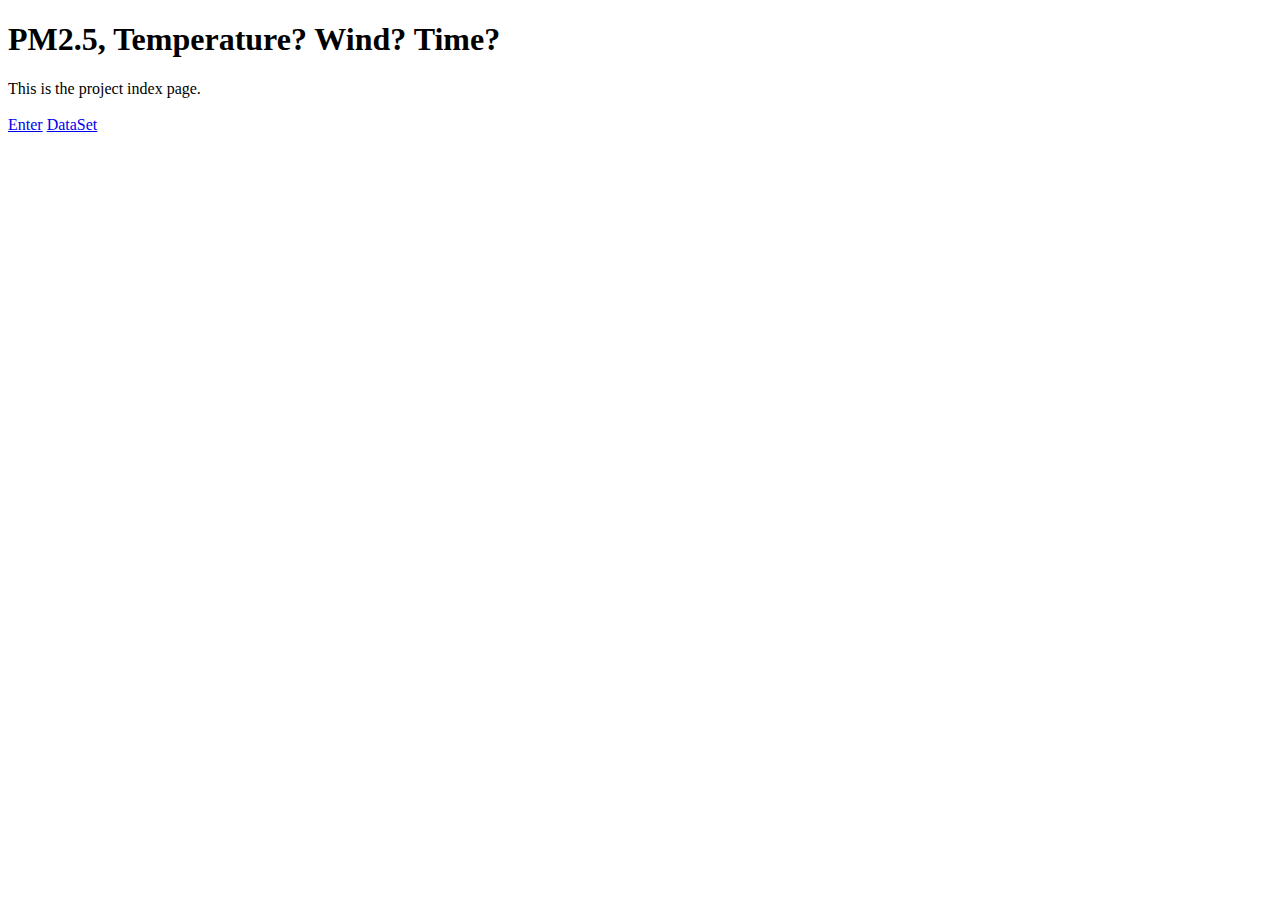
==== index.html @ 9357be12 "p3" ====
<!DOCTYPE html>
<html lang="en">
<head>
    <meta charset="UTF-8">

    <title>PM2.5, Temperature? Wind? Time?</title>
</head>

<body>

<h1>PM2.5, Temperature? Wind? Time?</h1>

This is the project index page.<br><br>

<a href="visualization.html" class="button">Enter</a>
<a href="http://archive.ics.uci.edu/ml/datasets/Beijing+PM2.5+Data" class="button">DataSet</a>

</body>
</html>
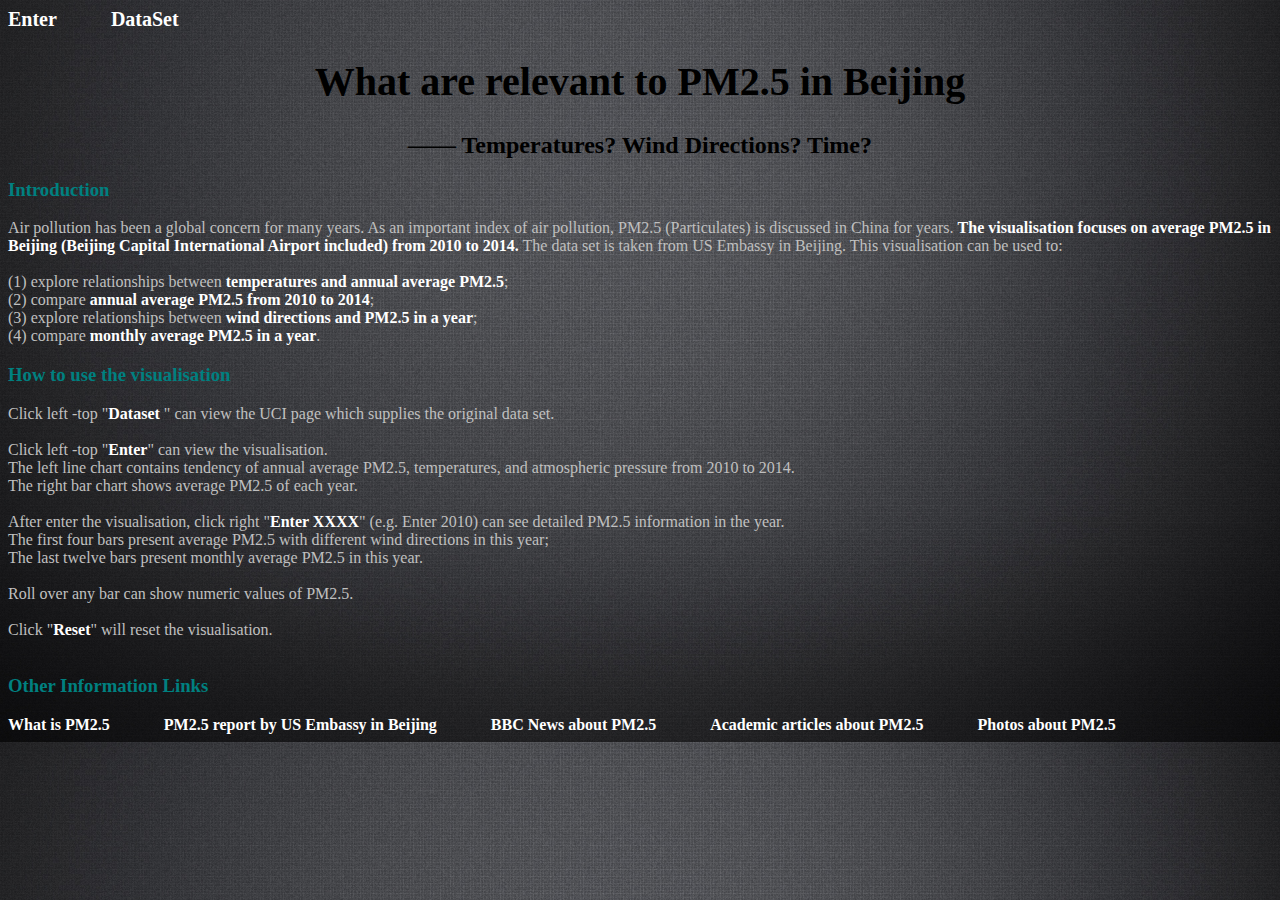
==== commit 2aa8f3d1: "new" ====
--- a/index.html
+++ b/index.html
@@ -4,16 +4,87 @@
     <meta charset="UTF-8">
 
     <title>PM2.5, Temperature? Wind? Time?</title>
+    <style>
+        h1{
+        text-align:center;
+        font-size:40px;
+	    font-family:Impact;
+        }
+        h2{
+         text-align:center;
+        }
+
+         a{
+            text-decoration: none;
+             margin-right: 50px;
+             font-size:20px;
+             font-family:Century Gothic;
+             font-weight: bold;
+             color: white;
+            }
+
+         text{
+         font-family:Century Gothic;
+         color: Silver;
+
+         }
+
+         body{
+         background-size: 100% 100%;
+         background-image: url(1.jpg);
+         }
+
+         b{
+         color:white;
+         }
+
+    </style>
 </head>
 
 <body>
+<a   href="visualization.html" class="button">Enter</a>
+<a  href="http://archive.ics.uci.edu/ml/datasets/Beijing+PM2.5+Data" class="button">DataSet</a>
+<h1>What are relevant to PM2.5 in Beijing</h1>
+<h2>—— Temperatures? Wind Directions? Time? </h2>
 
-<h1>PM2.5, Temperature? Wind? Time?</h1>
+<h3 style="color: teal">Introduction</h3>
+<text>
+    Air pollution has been a global concern for many years. As an important index of air pollution, PM2.5 (Particulates) is discussed in China for years.
+    <b>The visualisation focuses on average PM2.5 in Beijing (Beijing Capital International Airport included) from 2010 to 2014.</b>
+    The data set is taken from US Embassy in Beijing.
+    This visualisation can be used to: <br><br>
+    (1) explore relationships between <b>temperatures and annual average PM2.5</b>;<br>
+    (2) compare <b>annual average PM2.5 from 2010 to 2014</b>;<br>
+    (3) explore relationships between <b>wind directions and PM2.5 in a year</b>;<br>
+    (4) compare<b> monthly average PM2.5 in a year</b>.<br>
+</text>
+<h3 style="color: teal">How to use the visualisation</h3>
 
-This is the project index page.<br><br>
+<text>
+    Click left -top "<b>Dataset</b> " can view the UCI page which supplies the original data set.<br><br>
+    Click left -top "<b>Enter</b>" can view the visualisation.<br>
+    The left line chart contains tendency of annual average PM2.5, temperatures, and atmospheric pressure from 2010 to 2014.<br>
+    The right bar chart shows average PM2.5 of each year.<br><br>
 
-<a href="visualization.html" class="button">Enter</a>
-<a href="http://archive.ics.uci.edu/ml/datasets/Beijing+PM2.5+Data" class="button">DataSet</a>
+    After enter the visualisation, click right "<b>Enter XXXX</b>" (e.g. Enter 2010) can see detailed PM2.5 information in the year.<br>
+    The first four bars present average PM2.5 with different wind directions in this year;<br>
+    The last twelve bars present monthly average PM2.5 in this year.<br><br>
 
+    Roll over any bar can show numeric values of PM2.5.<br><br>
+
+    Click "<b>Reset</b>" will reset the visualisation.<br><br>
+
+</text>
+
+<h3 style="color: teal">Other Information Links</h3>
+<a  style="font-size:16px;" href="https://en.wikipedia.org/wiki/Particulates" class="button">What is PM2.5</a>
+<a  style="font-size:16px;" href="http://aqicn.org/city/beijing/" class="button">PM2.5 report by US Embassy in Beijing</a>
+<a  style="font-size:16px;" href="https://www.bbc.co.uk/search?q=pm2.5" class="button">BBC News about PM2.5 </a>
+<a  style="font-size:16px;" href="https://scholar.google.com/scholar?hl=zh-CN&as_sdt=0%2C5&q=pm2.5&btnG=" class="button">Academic articles about PM2.5 </a>
+<a  style="font-size:16px;" href="https://www.gettyimages.in/photos/pm2.5?sort=mostpopular&mediatype=photography&phrase=pm2.5" class="button">Photos about PM2.5 </a>
+
+<text>
+
+</text>
 </body>
 </html>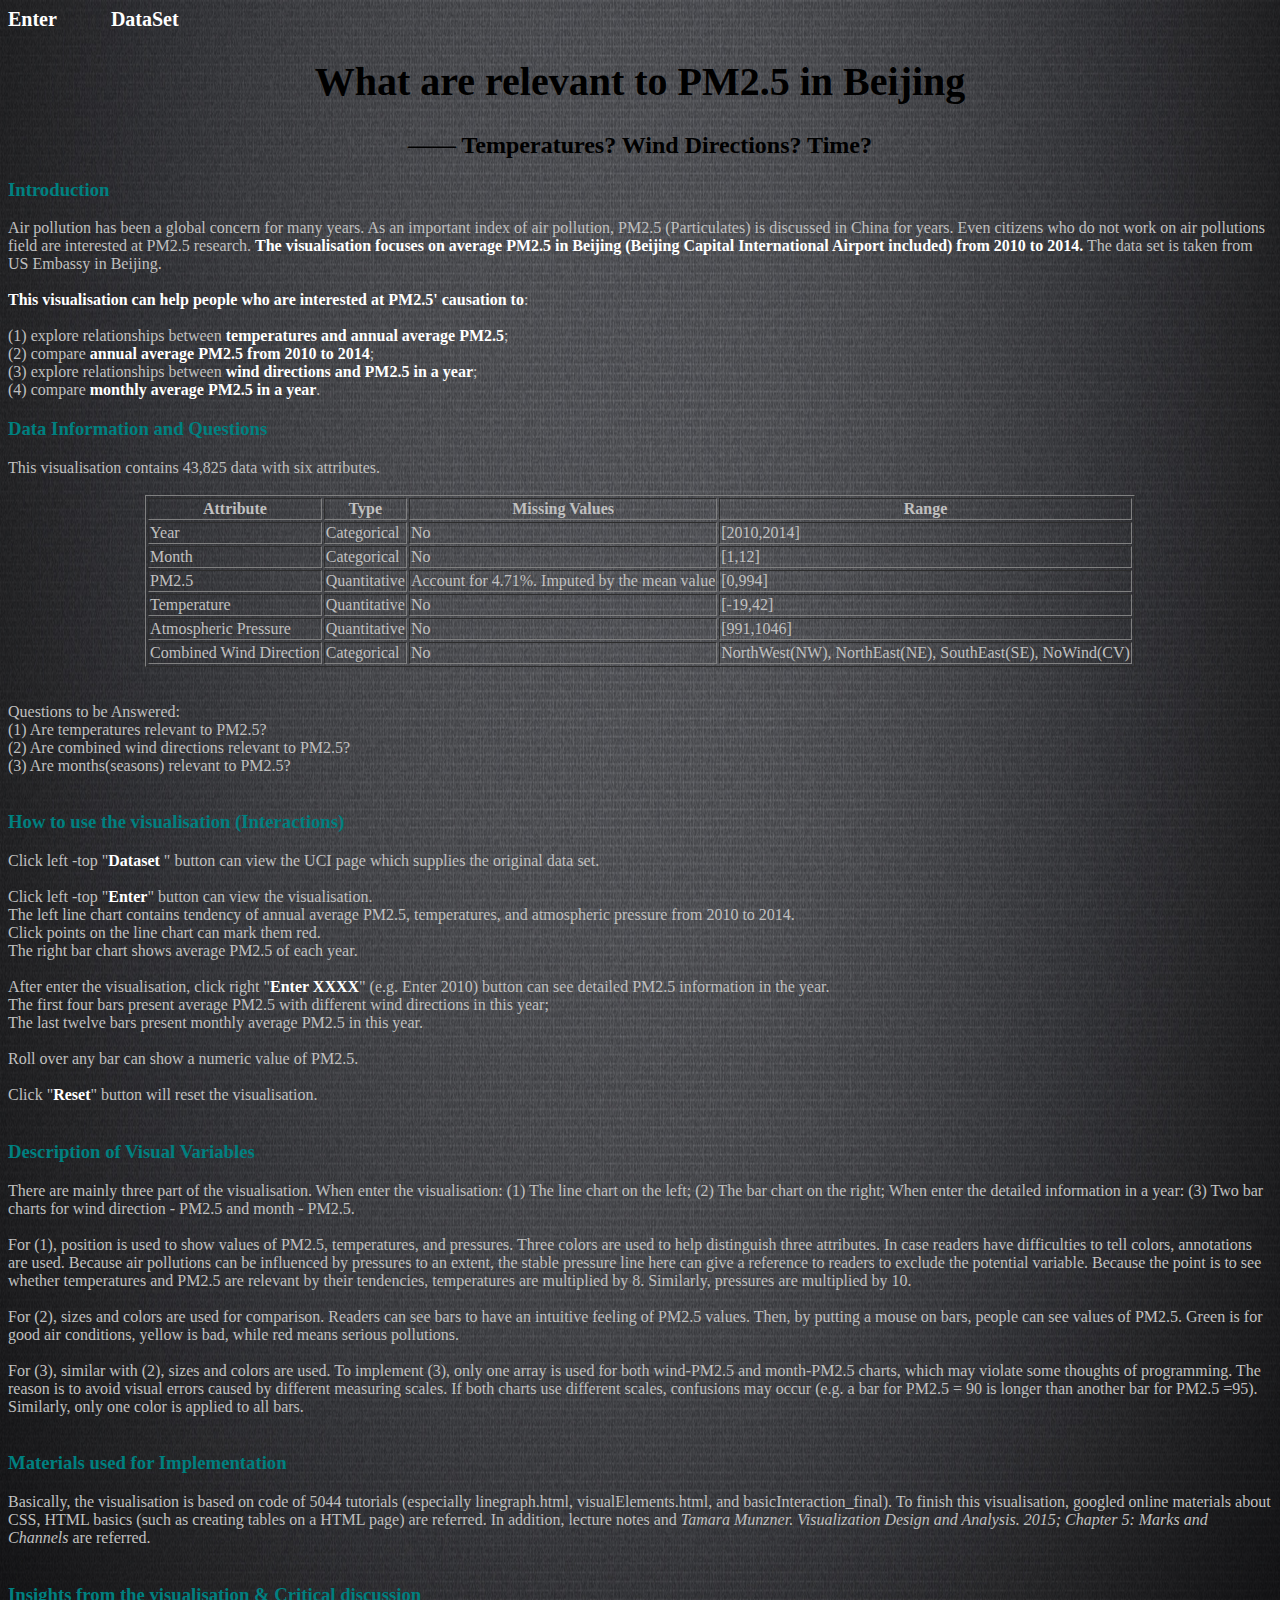
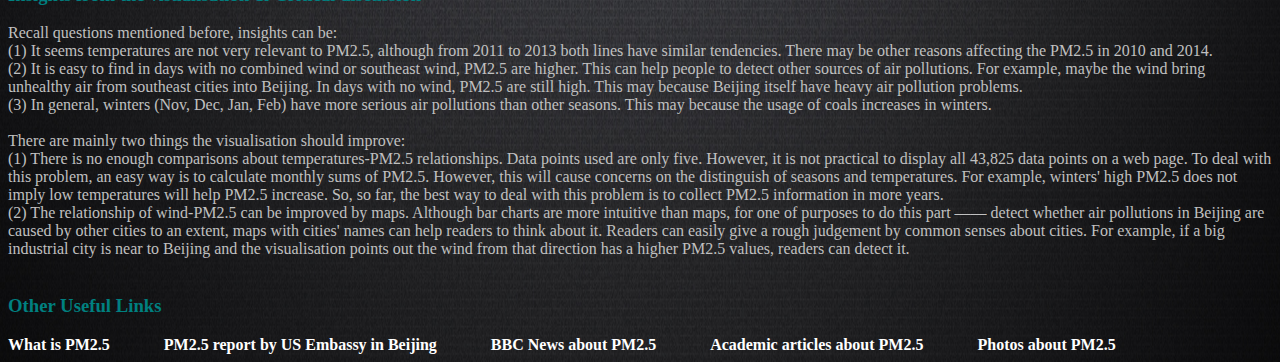
==== commit f92bdf14: "n" ====
--- a/index.html
+++ b/index.html
@@ -38,6 +38,7 @@
          color:white;
          }
 
+
     </style>
 </head>
 
@@ -50,33 +51,164 @@
 <h3 style="color: teal">Introduction</h3>
 <text>
     Air pollution has been a global concern for many years. As an important index of air pollution, PM2.5 (Particulates) is discussed in China for years.
+    Even citizens who do not work on air pollutions field are interested at PM2.5 research.
     <b>The visualisation focuses on average PM2.5 in Beijing (Beijing Capital International Airport included) from 2010 to 2014.</b>
-    The data set is taken from US Embassy in Beijing.
-    This visualisation can be used to: <br><br>
+    The data set is taken from US Embassy in Beijing.<br><br>
+    <b>This visualisation can help people who are interested at PM2.5' causation to</b>: <br><br>
     (1) explore relationships between <b>temperatures and annual average PM2.5</b>;<br>
     (2) compare <b>annual average PM2.5 from 2010 to 2014</b>;<br>
     (3) explore relationships between <b>wind directions and PM2.5 in a year</b>;<br>
     (4) compare<b> monthly average PM2.5 in a year</b>.<br>
-</text>
-<h3 style="color: teal">How to use the visualisation</h3>
-
-<text>
-    Click left -top "<b>Dataset</b> " can view the UCI page which supplies the original data set.<br><br>
-    Click left -top "<b>Enter</b>" can view the visualisation.<br>
+
+
+</text>
+
+</text>
+<h3 style="color: teal">Data Information and Questions</h3>
+<text>
+    This visualisation contains 43,825 data with six attributes.<br><br>
+    <table align="center" valign="middle" border="1">
+        <tr>
+        <th>Attribute</th>
+        <th>Type</th>
+        <th>Missing Values</th>
+            <th>Range</th>
+        </tr>
+        <tr>
+            <td>Year</td>
+            <td>Categorical</td>
+            <td>No</td>
+            <td>[2010,2014]</td>
+        </tr>
+        <tr>
+            <td>Month</td>
+            <td>Categorical</td>
+            <td>No</td>
+            <td>[1,12]</td>
+        </tr>
+        <tr>
+            <td>PM2.5</td>
+            <td>Quantitative</td>
+            <td>Account for 4.71%. Imputed by the mean value</td>
+            <td>[0,994]</td>
+        </tr>
+        <tr>
+            <td>Temperature</td>
+            <td>Quantitative</td>
+            <td>No</td>
+            <td>[-19,42]</td>
+        </tr>
+        <tr>
+            <td>Atmospheric Pressure</td>
+            <td>Quantitative</td>
+            <td>No</td>
+            <td>[991,1046]</td>
+        </tr>
+        <tr>
+            <td>Combined Wind Direction</td>
+            <td>Categorical</td>
+            <td>No</td>
+            <td>NorthWest(NW), NorthEast(NE), SouthEast(SE), NoWind(CV)</td>
+        </tr>
+    </table>
+    <br><br>
+    Questions to be Answered:<br>
+    (1) Are temperatures relevant to PM2.5?<br>
+    (2) Are combined wind directions relevant to PM2.5?<br>
+    (3) Are months(seasons) relevant to PM2.5?<br><br>
+</text>
+
+
+<h3 style="color: teal">How to use the visualisation (Interactions)</h3>
+
+<text>
+    Click left -top "<b>Dataset</b> " button can view the UCI page which supplies the original data set.<br><br>
+    Click left -top "<b>Enter</b>" button can view the visualisation.<br>
     The left line chart contains tendency of annual average PM2.5, temperatures, and atmospheric pressure from 2010 to 2014.<br>
+    Click points on the line chart can mark them red. <br>
     The right bar chart shows average PM2.5 of each year.<br><br>
 
-    After enter the visualisation, click right "<b>Enter XXXX</b>" (e.g. Enter 2010) can see detailed PM2.5 information in the year.<br>
+    After enter the visualisation, click right "<b>Enter XXXX</b>" (e.g. Enter 2010) button can see detailed PM2.5 information in the year.<br>
     The first four bars present average PM2.5 with different wind directions in this year;<br>
     The last twelve bars present monthly average PM2.5 in this year.<br><br>
 
-    Roll over any bar can show numeric values of PM2.5.<br><br>
-
-    Click "<b>Reset</b>" will reset the visualisation.<br><br>
-
-</text>
-
-<h3 style="color: teal">Other Information Links</h3>
+    Roll over any bar can show a numeric value of PM2.5.<br><br>
+
+    Click "<b>Reset</b>" button will reset the visualisation.<br><br>
+
+
+</text>
+
+<h3 style="color: teal">Description of Visual Variables</h3>
+<text>
+    There are mainly three part of the visualisation.
+    When enter the visualisation:
+    (1) The line chart on the left; (2) The bar chart on the right;
+    When enter the detailed information in a year:
+    (3) Two bar charts for wind direction - PM2.5 and month - PM2.5.<br><br>
+
+    For (1), position is used to show values of PM2.5, temperatures, and pressures.
+    Three colors are used to help distinguish three attributes.
+    In case readers have difficulties to tell colors, annotations are used.
+
+    Because air pollutions can be influenced by pressures to an extent,
+    the stable pressure line here can give a reference to readers to exclude the potential variable.
+
+    Because the point is to see whether temperatures and PM2.5 are relevant by their tendencies,
+    temperatures are multiplied by 8. Similarly, pressures are multiplied by 10.
+    <br><br>
+
+    For (2), sizes and colors are used for comparison. Readers can see bars to have an intuitive feeling of PM2.5 values.
+    Then, by putting a mouse on bars, people can see values of PM2.5. Green is for good air conditions, yellow is bad, while
+    red means serious pollutions.<br><br>
+
+    For (3), similar with (2), sizes and colors are used.
+    To implement (3), only one array is used for both wind-PM2.5 and month-PM2.5 charts, which may violate some thoughts of programming.
+    The reason is to avoid visual errors caused by different measuring scales. If both charts use different scales, confusions may
+    occur (e.g. a bar for PM2.5 = 90 is longer than another bar for PM2.5 =95). Similarly, only one color is applied to all bars.
+
+    <br><br>
+</text>
+
+<h3 style="color: teal">Materials used for Implementation</h3>
+<text>
+    Basically, the visualisation is based on code of 5044 tutorials
+    (especially linegraph.html, visualElements.html, and basicInteraction_final).
+    To finish this visualisation, googled online materials about CSS, HTML basics (such as creating tables on a HTML page) are referred.
+    In addition, lecture notes and <i>Tamara Munzner. Visualization Design and Analysis. 2015; Chapter 5: Marks and Channels</i> are referred.
+<br><br>
+</text>
+
+<h3 style="color: teal">Insights from the visualisation & Critical discussion</h3>
+<text>
+    Recall questions mentioned before, insights can be:<br>
+    (1) It seems temperatures are not very relevant to PM2.5, although from 2011 to 2013 both lines have similar tendencies.
+    There may be other reasons affecting the PM2.5 in 2010 and 2014.<br>
+    (2) It is easy to find in days with no combined wind or southeast wind, PM2.5 are higher. This can help people to
+    detect other sources of air pollutions. For example, maybe the wind bring unhealthy air from southeast cities into Beijing.
+    In days with no wind, PM2.5 are still high. This may because Beijing itself have heavy air pollution problems.<br>
+    (3) In general, winters (Nov, Dec, Jan, Feb) have more serious air pollutions than other seasons. This may because the usage of
+    coals increases in winters.<br><br>
+
+    There are mainly two things the visualisation should improve:<br>
+    (1) There is no enough comparisons about temperatures-PM2.5 relationships. Data points used are only five. However, it is not practical to
+    display all 43,825 data points on a web page. To deal with this problem, an easy way is to calculate monthly sums of PM2.5.
+    However, this will cause concerns on the distinguish of seasons and temperatures. For example, winters' high PM2.5 does not imply
+    low temperatures will help PM2.5 increase. So, so far, the best way to deal with this problem is to collect PM2.5 information in more
+    years.<br>
+    (2) The relationship of wind-PM2.5 can be improved by maps. Although bar charts are more intuitive than maps, for one of purposes
+    to do this part —— detect whether air pollutions in Beijing are caused by other cities to an extent, maps with cities' names can help readers
+    to think about it. Readers can easily give a rough judgement by common senses about cities. For example, if a big industrial city
+    is near to Beijing and the visualisation points out the wind from that direction has a higher PM2.5 values, readers can detect it.
+
+
+
+    <br><br>
+</text>
+
+
+
+<h3 style="color: teal">Other Useful Links</h3>
 <a  style="font-size:16px;" href="https://en.wikipedia.org/wiki/Particulates" class="button">What is PM2.5</a>
 <a  style="font-size:16px;" href="http://aqicn.org/city/beijing/" class="button">PM2.5 report by US Embassy in Beijing</a>
 <a  style="font-size:16px;" href="https://www.bbc.co.uk/search?q=pm2.5" class="button">BBC News about PM2.5 </a>
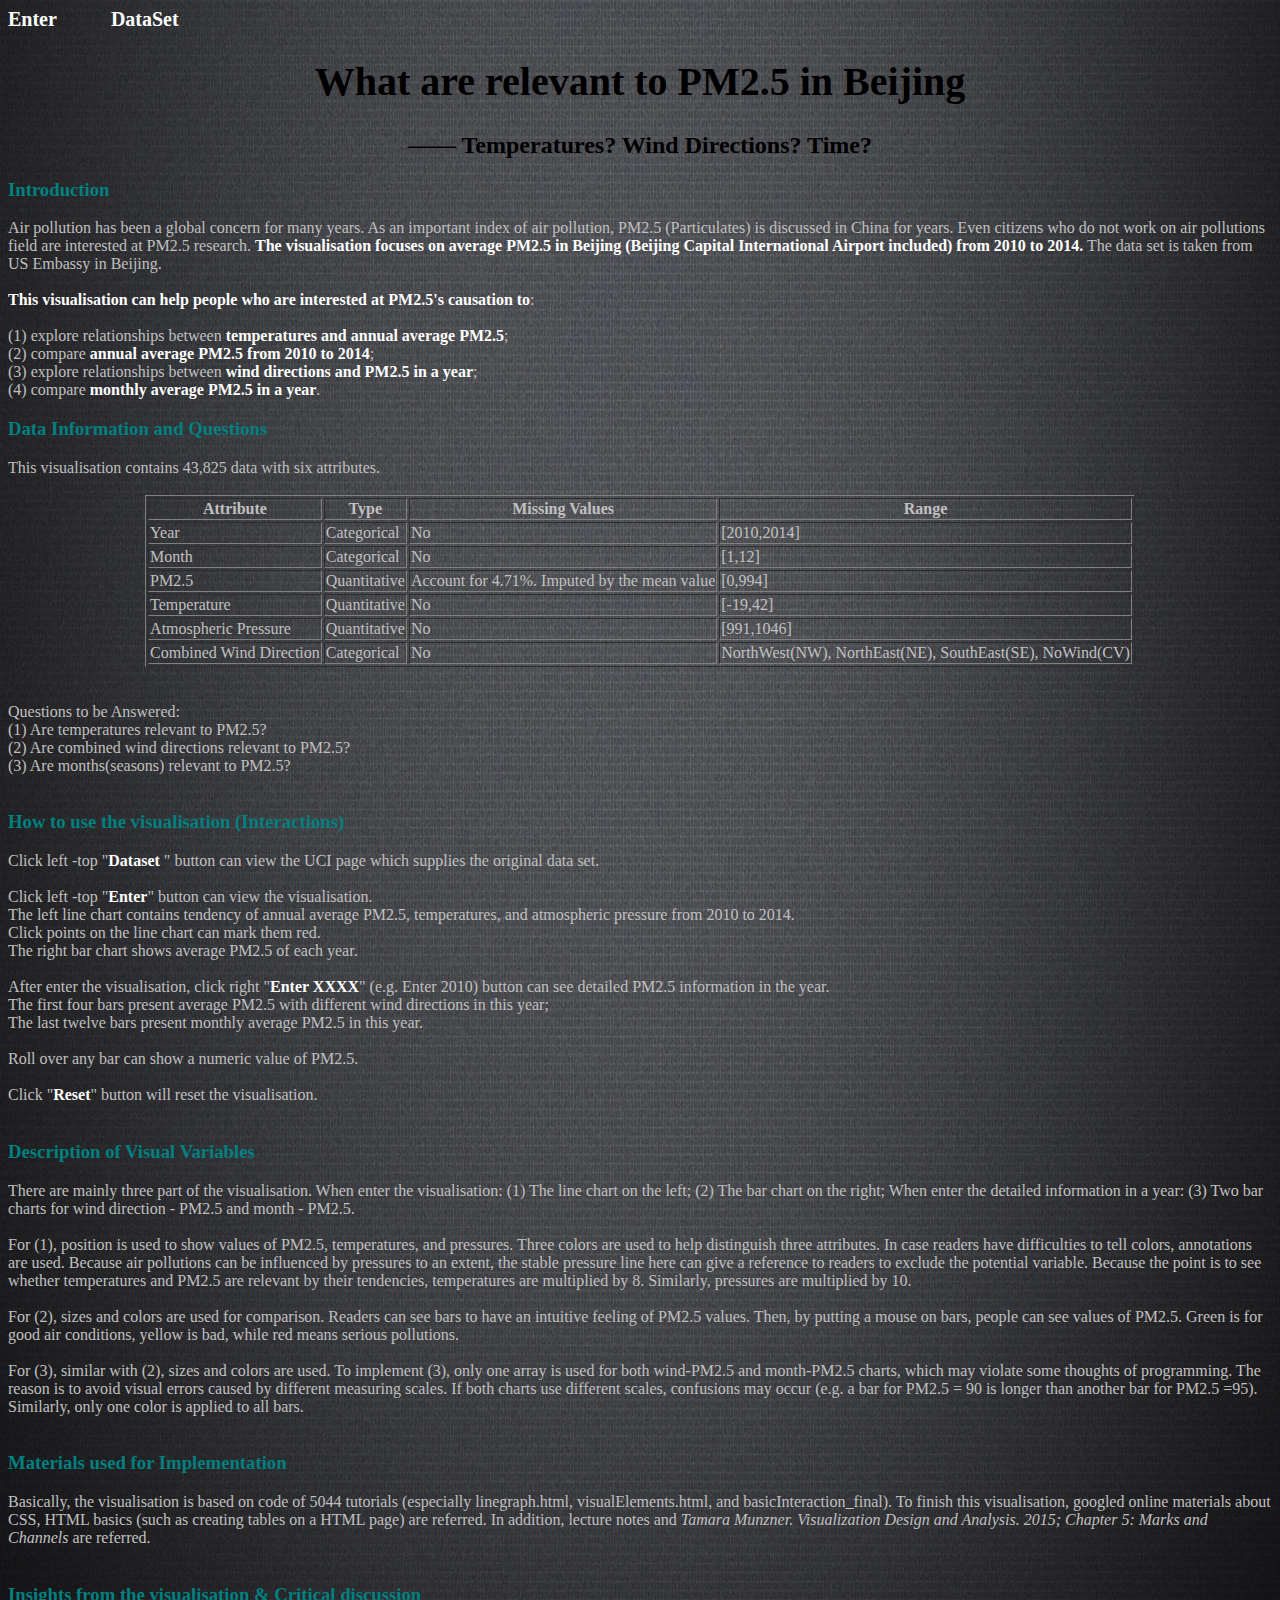
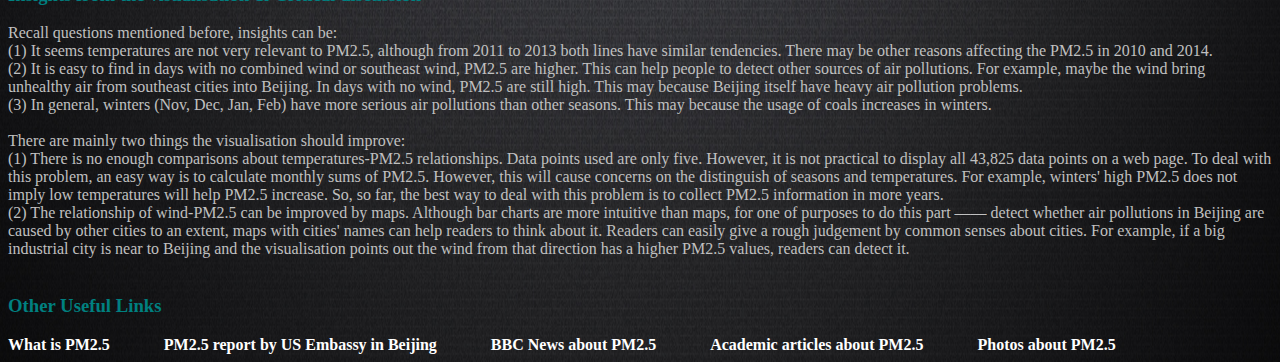
==== commit 32a4bfe1: "final" ====
--- a/index.html
+++ b/index.html
@@ -1,222 +1,222 @@
-<!DOCTYPE html>
-<html lang="en">
-<head>
-    <meta charset="UTF-8">
-
-    <title>PM2.5, Temperature? Wind? Time?</title>
-    <style>
-        h1{
-        text-align:center;
-        font-size:40px;
-	    font-family:Impact;
-        }
-        h2{
-         text-align:center;
-        }
-
-         a{
-            text-decoration: none;
-             margin-right: 50px;
-             font-size:20px;
-             font-family:Century Gothic;
-             font-weight: bold;
-             color: white;
-            }
-
-         text{
-         font-family:Century Gothic;
-         color: Silver;
-
-         }
-
-         body{
-         background-size: 100% 100%;
-         background-image: url(1.jpg);
-         }
-
-         b{
-         color:white;
-         }
-
-
-    </style>
-</head>
-
-<body>
-<a   href="visualization.html" class="button">Enter</a>
-<a  href="http://archive.ics.uci.edu/ml/datasets/Beijing+PM2.5+Data" class="button">DataSet</a>
-<h1>What are relevant to PM2.5 in Beijing</h1>
-<h2>—— Temperatures? Wind Directions? Time? </h2>
-
-<h3 style="color: teal">Introduction</h3>
-<text>
-    Air pollution has been a global concern for many years. As an important index of air pollution, PM2.5 (Particulates) is discussed in China for years.
-    Even citizens who do not work on air pollutions field are interested at PM2.5 research.
-    <b>The visualisation focuses on average PM2.5 in Beijing (Beijing Capital International Airport included) from 2010 to 2014.</b>
-    The data set is taken from US Embassy in Beijing.<br><br>
-    <b>This visualisation can help people who are interested at PM2.5' causation to</b>: <br><br>
-    (1) explore relationships between <b>temperatures and annual average PM2.5</b>;<br>
-    (2) compare <b>annual average PM2.5 from 2010 to 2014</b>;<br>
-    (3) explore relationships between <b>wind directions and PM2.5 in a year</b>;<br>
-    (4) compare<b> monthly average PM2.5 in a year</b>.<br>
-
-
-</text>
-
-</text>
-<h3 style="color: teal">Data Information and Questions</h3>
-<text>
-    This visualisation contains 43,825 data with six attributes.<br><br>
-    <table align="center" valign="middle" border="1">
-        <tr>
-        <th>Attribute</th>
-        <th>Type</th>
-        <th>Missing Values</th>
-            <th>Range</th>
-        </tr>
-        <tr>
-            <td>Year</td>
-            <td>Categorical</td>
-            <td>No</td>
-            <td>[2010,2014]</td>
-        </tr>
-        <tr>
-            <td>Month</td>
-            <td>Categorical</td>
-            <td>No</td>
-            <td>[1,12]</td>
-        </tr>
-        <tr>
-            <td>PM2.5</td>
-            <td>Quantitative</td>
-            <td>Account for 4.71%. Imputed by the mean value</td>
-            <td>[0,994]</td>
-        </tr>
-        <tr>
-            <td>Temperature</td>
-            <td>Quantitative</td>
-            <td>No</td>
-            <td>[-19,42]</td>
-        </tr>
-        <tr>
-            <td>Atmospheric Pressure</td>
-            <td>Quantitative</td>
-            <td>No</td>
-            <td>[991,1046]</td>
-        </tr>
-        <tr>
-            <td>Combined Wind Direction</td>
-            <td>Categorical</td>
-            <td>No</td>
-            <td>NorthWest(NW), NorthEast(NE), SouthEast(SE), NoWind(CV)</td>
-        </tr>
-    </table>
-    <br><br>
-    Questions to be Answered:<br>
-    (1) Are temperatures relevant to PM2.5?<br>
-    (2) Are combined wind directions relevant to PM2.5?<br>
-    (3) Are months(seasons) relevant to PM2.5?<br><br>
-</text>
-
-
-<h3 style="color: teal">How to use the visualisation (Interactions)</h3>
-
-<text>
-    Click left -top "<b>Dataset</b> " button can view the UCI page which supplies the original data set.<br><br>
-    Click left -top "<b>Enter</b>" button can view the visualisation.<br>
-    The left line chart contains tendency of annual average PM2.5, temperatures, and atmospheric pressure from 2010 to 2014.<br>
-    Click points on the line chart can mark them red. <br>
-    The right bar chart shows average PM2.5 of each year.<br><br>
-
-    After enter the visualisation, click right "<b>Enter XXXX</b>" (e.g. Enter 2010) button can see detailed PM2.5 information in the year.<br>
-    The first four bars present average PM2.5 with different wind directions in this year;<br>
-    The last twelve bars present monthly average PM2.5 in this year.<br><br>
-
-    Roll over any bar can show a numeric value of PM2.5.<br><br>
-
-    Click "<b>Reset</b>" button will reset the visualisation.<br><br>
-
-
-</text>
-
-<h3 style="color: teal">Description of Visual Variables</h3>
-<text>
-    There are mainly three part of the visualisation.
-    When enter the visualisation:
-    (1) The line chart on the left; (2) The bar chart on the right;
-    When enter the detailed information in a year:
-    (3) Two bar charts for wind direction - PM2.5 and month - PM2.5.<br><br>
-
-    For (1), position is used to show values of PM2.5, temperatures, and pressures.
-    Three colors are used to help distinguish three attributes.
-    In case readers have difficulties to tell colors, annotations are used.
-
-    Because air pollutions can be influenced by pressures to an extent,
-    the stable pressure line here can give a reference to readers to exclude the potential variable.
-
-    Because the point is to see whether temperatures and PM2.5 are relevant by their tendencies,
-    temperatures are multiplied by 8. Similarly, pressures are multiplied by 10.
-    <br><br>
-
-    For (2), sizes and colors are used for comparison. Readers can see bars to have an intuitive feeling of PM2.5 values.
-    Then, by putting a mouse on bars, people can see values of PM2.5. Green is for good air conditions, yellow is bad, while
-    red means serious pollutions.<br><br>
-
-    For (3), similar with (2), sizes and colors are used.
-    To implement (3), only one array is used for both wind-PM2.5 and month-PM2.5 charts, which may violate some thoughts of programming.
-    The reason is to avoid visual errors caused by different measuring scales. If both charts use different scales, confusions may
-    occur (e.g. a bar for PM2.5 = 90 is longer than another bar for PM2.5 =95). Similarly, only one color is applied to all bars.
-
-    <br><br>
-</text>
-
-<h3 style="color: teal">Materials used for Implementation</h3>
-<text>
-    Basically, the visualisation is based on code of 5044 tutorials
-    (especially linegraph.html, visualElements.html, and basicInteraction_final).
-    To finish this visualisation, googled online materials about CSS, HTML basics (such as creating tables on a HTML page) are referred.
-    In addition, lecture notes and <i>Tamara Munzner. Visualization Design and Analysis. 2015; Chapter 5: Marks and Channels</i> are referred.
-<br><br>
-</text>
-
-<h3 style="color: teal">Insights from the visualisation & Critical discussion</h3>
-<text>
-    Recall questions mentioned before, insights can be:<br>
-    (1) It seems temperatures are not very relevant to PM2.5, although from 2011 to 2013 both lines have similar tendencies.
-    There may be other reasons affecting the PM2.5 in 2010 and 2014.<br>
-    (2) It is easy to find in days with no combined wind or southeast wind, PM2.5 are higher. This can help people to
-    detect other sources of air pollutions. For example, maybe the wind bring unhealthy air from southeast cities into Beijing.
-    In days with no wind, PM2.5 are still high. This may because Beijing itself have heavy air pollution problems.<br>
-    (3) In general, winters (Nov, Dec, Jan, Feb) have more serious air pollutions than other seasons. This may because the usage of
-    coals increases in winters.<br><br>
-
-    There are mainly two things the visualisation should improve:<br>
-    (1) There is no enough comparisons about temperatures-PM2.5 relationships. Data points used are only five. However, it is not practical to
-    display all 43,825 data points on a web page. To deal with this problem, an easy way is to calculate monthly sums of PM2.5.
-    However, this will cause concerns on the distinguish of seasons and temperatures. For example, winters' high PM2.5 does not imply
-    low temperatures will help PM2.5 increase. So, so far, the best way to deal with this problem is to collect PM2.5 information in more
-    years.<br>
-    (2) The relationship of wind-PM2.5 can be improved by maps. Although bar charts are more intuitive than maps, for one of purposes
-    to do this part —— detect whether air pollutions in Beijing are caused by other cities to an extent, maps with cities' names can help readers
-    to think about it. Readers can easily give a rough judgement by common senses about cities. For example, if a big industrial city
-    is near to Beijing and the visualisation points out the wind from that direction has a higher PM2.5 values, readers can detect it.
-
-
-
-    <br><br>
-</text>
-
-
-
-<h3 style="color: teal">Other Useful Links</h3>
-<a  style="font-size:16px;" href="https://en.wikipedia.org/wiki/Particulates" class="button">What is PM2.5</a>
-<a  style="font-size:16px;" href="http://aqicn.org/city/beijing/" class="button">PM2.5 report by US Embassy in Beijing</a>
-<a  style="font-size:16px;" href="https://www.bbc.co.uk/search?q=pm2.5" class="button">BBC News about PM2.5 </a>
-<a  style="font-size:16px;" href="https://scholar.google.com/scholar?hl=zh-CN&as_sdt=0%2C5&q=pm2.5&btnG=" class="button">Academic articles about PM2.5 </a>
-<a  style="font-size:16px;" href="https://www.gettyimages.in/photos/pm2.5?sort=mostpopular&mediatype=photography&phrase=pm2.5" class="button">Photos about PM2.5 </a>
-
-<text>
-
-</text>
-</body>
+<!DOCTYPE html>
+<html lang="en">
+<head>
+    <meta charset="UTF-8">
+
+    <title>PM2.5, Temperature? Wind? Time?</title>
+    <style>
+        h1{
+        text-align:center;
+        font-size:40px;
+	    font-family:Impact;
+        }
+        h2{
+         text-align:center;
+        }
+
+         a{
+            text-decoration: none;
+             margin-right: 50px;
+             font-size:20px;
+             font-family:Century Gothic;
+             font-weight: bold;
+             color: white;
+            }
+
+         text{
+         font-family:Century Gothic;
+         color: Silver;
+
+         }
+
+         body{
+         background-size: 100% 100%;
+         background-image: url(1.jpg);
+         }
+
+         b{
+         color:white;
+         }
+
+
+    </style>
+</head>
+
+<body>
+<a   href="visualization.html" class="button">Enter</a>
+<a  href="http://archive.ics.uci.edu/ml/datasets/Beijing+PM2.5+Data" class="button">DataSet</a>
+<h1>What are relevant to PM2.5 in Beijing</h1>
+<h2>—— Temperatures? Wind Directions? Time? </h2>
+
+<h3 style="color: teal">Introduction</h3>
+<text>
+    Air pollution has been a global concern for many years. As an important index of air pollution, PM2.5 (Particulates) is discussed in China for years.
+    Even citizens who do not work on air pollutions field are interested at PM2.5 research.
+    <b>The visualisation focuses on average PM2.5 in Beijing (Beijing Capital International Airport included) from 2010 to 2014.</b>
+    The data set is taken from US Embassy in Beijing.<br><br>
+    <b>This visualisation can help people who are interested at PM2.5's causation to</b>: <br><br>
+    (1) explore relationships between <b>temperatures and annual average PM2.5</b>;<br>
+    (2) compare <b>annual average PM2.5 from 2010 to 2014</b>;<br>
+    (3) explore relationships between <b>wind directions and PM2.5 in a year</b>;<br>
+    (4) compare<b> monthly average PM2.5 in a year</b>.<br>
+
+
+</text>
+
+</text>
+<h3 style="color: teal">Data Information and Questions</h3>
+<text>
+    This visualisation contains 43,825 data with six attributes.<br><br>
+    <table align="center" valign="middle" border="1">
+        <tr>
+        <th>Attribute</th>
+        <th>Type</th>
+        <th>Missing Values</th>
+            <th>Range</th>
+        </tr>
+        <tr>
+            <td>Year</td>
+            <td>Categorical</td>
+            <td>No</td>
+            <td>[2010,2014]</td>
+        </tr>
+        <tr>
+            <td>Month</td>
+            <td>Categorical</td>
+            <td>No</td>
+            <td>[1,12]</td>
+        </tr>
+        <tr>
+            <td>PM2.5</td>
+            <td>Quantitative</td>
+            <td>Account for 4.71%. Imputed by the mean value</td>
+            <td>[0,994]</td>
+        </tr>
+        <tr>
+            <td>Temperature</td>
+            <td>Quantitative</td>
+            <td>No</td>
+            <td>[-19,42]</td>
+        </tr>
+        <tr>
+            <td>Atmospheric Pressure</td>
+            <td>Quantitative</td>
+            <td>No</td>
+            <td>[991,1046]</td>
+        </tr>
+        <tr>
+            <td>Combined Wind Direction</td>
+            <td>Categorical</td>
+            <td>No</td>
+            <td>NorthWest(NW), NorthEast(NE), SouthEast(SE), NoWind(CV)</td>
+        </tr>
+    </table>
+    <br><br>
+    Questions to be Answered:<br>
+    (1) Are temperatures relevant to PM2.5?<br>
+    (2) Are combined wind directions relevant to PM2.5?<br>
+    (3) Are months(seasons) relevant to PM2.5?<br><br>
+</text>
+
+
+<h3 style="color: teal">How to use the visualisation (Interactions)</h3>
+
+<text>
+    Click left -top "<b>Dataset</b> " button can view the UCI page which supplies the original data set.<br><br>
+    Click left -top "<b>Enter</b>" button can view the visualisation.<br>
+    The left line chart contains tendency of annual average PM2.5, temperatures, and atmospheric pressure from 2010 to 2014.<br>
+    Click points on the line chart can mark them red. <br>
+    The right bar chart shows average PM2.5 of each year.<br><br>
+
+    After enter the visualisation, click right "<b>Enter XXXX</b>" (e.g. Enter 2010) button can see detailed PM2.5 information in the year.<br>
+    The first four bars present average PM2.5 with different wind directions in this year;<br>
+    The last twelve bars present monthly average PM2.5 in this year.<br><br>
+
+    Roll over any bar can show a numeric value of PM2.5.<br><br>
+
+    Click "<b>Reset</b>" button will reset the visualisation.<br><br>
+
+
+</text>
+
+<h3 style="color: teal">Description of Visual Variables</h3>
+<text>
+    There are mainly three part of the visualisation.
+    When enter the visualisation:
+    (1) The line chart on the left; (2) The bar chart on the right;
+    When enter the detailed information in a year:
+    (3) Two bar charts for wind direction - PM2.5 and month - PM2.5.<br><br>
+
+    For (1), position is used to show values of PM2.5, temperatures, and pressures.
+    Three colors are used to help distinguish three attributes.
+    In case readers have difficulties to tell colors, annotations are used.
+
+    Because air pollutions can be influenced by pressures to an extent,
+    the stable pressure line here can give a reference to readers to exclude the potential variable.
+
+    Because the point is to see whether temperatures and PM2.5 are relevant by their tendencies,
+    temperatures are multiplied by 8. Similarly, pressures are multiplied by 10.
+    <br><br>
+
+    For (2), sizes and colors are used for comparison. Readers can see bars to have an intuitive feeling of PM2.5 values.
+    Then, by putting a mouse on bars, people can see values of PM2.5. Green is for good air conditions, yellow is bad, while
+    red means serious pollutions.<br><br>
+
+    For (3), similar with (2), sizes and colors are used.
+    To implement (3), only one array is used for both wind-PM2.5 and month-PM2.5 charts, which may violate some thoughts of programming.
+    The reason is to avoid visual errors caused by different measuring scales. If both charts use different scales, confusions may
+    occur (e.g. a bar for PM2.5 = 90 is longer than another bar for PM2.5 =95). Similarly, only one color is applied to all bars.
+
+    <br><br>
+</text>
+
+<h3 style="color: teal">Materials used for Implementation</h3>
+<text>
+    Basically, the visualisation is based on code of 5044 tutorials
+    (especially linegraph.html, visualElements.html, and basicInteraction_final).
+    To finish this visualisation, googled online materials about CSS, HTML basics (such as creating tables on a HTML page) are referred.
+    In addition, lecture notes and <i>Tamara Munzner. Visualization Design and Analysis. 2015; Chapter 5: Marks and Channels</i> are referred.
+<br><br>
+</text>
+
+<h3 style="color: teal">Insights from the visualisation & Critical discussion</h3>
+<text>
+    Recall questions mentioned before, insights can be:<br>
+    (1) It seems temperatures are not very relevant to PM2.5, although from 2011 to 2013 both lines have similar tendencies.
+    There may be other reasons affecting the PM2.5 in 2010 and 2014.<br>
+    (2) It is easy to find in days with no combined wind or southeast wind, PM2.5 are higher. This can help people to
+    detect other sources of air pollutions. For example, maybe the wind bring unhealthy air from southeast cities into Beijing.
+    In days with no wind, PM2.5 are still high. This may because Beijing itself have heavy air pollution problems.<br>
+    (3) In general, winters (Nov, Dec, Jan, Feb) have more serious air pollutions than other seasons. This may because the usage of
+    coals increases in winters.<br><br>
+
+    There are mainly two things the visualisation should improve:<br>
+    (1) There is no enough comparisons about temperatures-PM2.5 relationships. Data points used are only five. However, it is not practical to
+    display all 43,825 data points on a web page. To deal with this problem, an easy way is to calculate monthly sums of PM2.5.
+    However, this will cause concerns on the distinguish of seasons and temperatures. For example, winters' high PM2.5 does not imply
+    low temperatures will help PM2.5 increase. So, so far, the best way to deal with this problem is to collect PM2.5 information in more
+    years.<br>
+    (2) The relationship of wind-PM2.5 can be improved by maps. Although bar charts are more intuitive than maps, for one of purposes
+    to do this part —— detect whether air pollutions in Beijing are caused by other cities to an extent, maps with cities' names can help readers
+    to think about it. Readers can easily give a rough judgement by common senses about cities. For example, if a big industrial city
+    is near to Beijing and the visualisation points out the wind from that direction has a higher PM2.5 values, readers can detect it.
+
+
+
+    <br><br>
+</text>
+
+
+
+<h3 style="color: teal">Other Useful Links</h3>
+<a  style="font-size:16px;" href="https://en.wikipedia.org/wiki/Particulates" class="button">What is PM2.5</a>
+<a  style="font-size:16px;" href="http://aqicn.org/city/beijing/" class="button">PM2.5 report by US Embassy in Beijing</a>
+<a  style="font-size:16px;" href="https://www.bbc.co.uk/search?q=pm2.5" class="button">BBC News about PM2.5 </a>
+<a  style="font-size:16px;" href="https://scholar.google.com/scholar?hl=zh-CN&as_sdt=0%2C5&q=pm2.5&btnG=" class="button">Academic articles about PM2.5 </a>
+<a  style="font-size:16px;" href="https://www.gettyimages.in/photos/pm2.5?sort=mostpopular&mediatype=photography&phrase=pm2.5" class="button">Photos about PM2.5 </a>
+
+<text>
+
+</text>
+</body>
 </html>